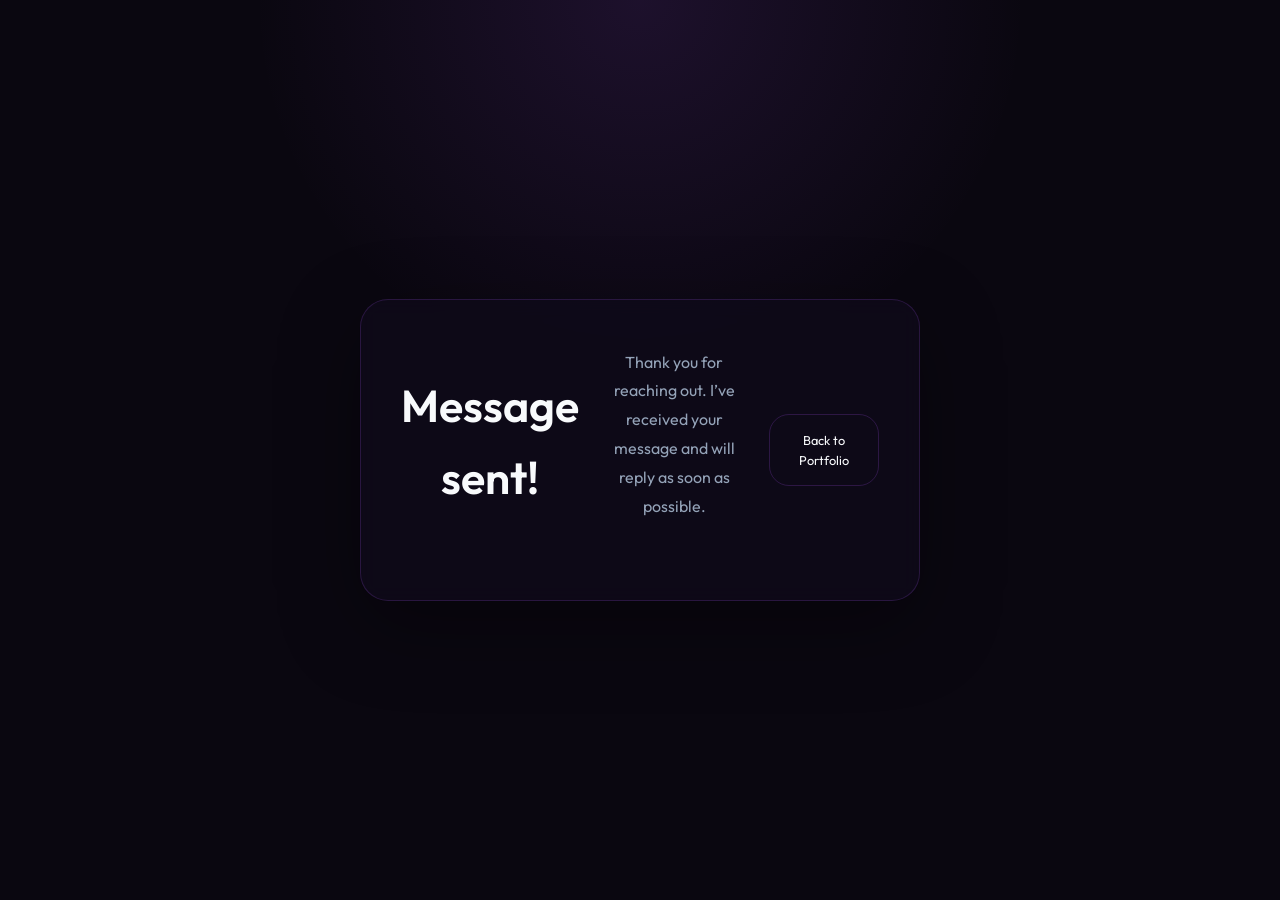
==== thank-you.html @ 830415b7 "Added Functional Contact form." ====
<!DOCTYPE html>
<html lang="en">
<head>
    <meta charset="UTF-8">
    <meta name="viewport" content="width=device-width, initial-scale=1.0">
    <title>Message Sent | Thank You</title>
    <link href="https://fonts.googleapis.com/css2?family=Outfit:wght@300;400;500;600;700&display=swap" rel="stylesheet">
    <link rel="stylesheet" href="style.css">
</head>
<body>
    <main class="thank-you-page">
        <div class="thank-you-card glass-panel">
            <h1>Message sent!</h1>
            <p>Thank you for reaching out. I’ve received your message and will reply as soon as possible.</p>
            <a href="index.html" class="btn-glow">Back to Portfolio</a>
        </div>
    </main>
</body>
</html>
---- style.css ----
/* --- Variables & Deep Neon Purple Theme --- */
:root {
    --bg-main: #0a0710;
    --surface: rgba(25, 15, 35, 0.4); 
    --surface-hover: rgba(40, 20, 60, 0.6);
    --accent-primary: #a855f7; 
    --accent-glow: rgba(168, 85, 247, 0.5);
    --accent-light: #d8b4fe;
    --text-main: #f8fafc;
    --text-muted: #94a3b8;
    --border-color: rgba(168, 85, 247, 0.2);
}

* { margin: 0; padding: 0; box-sizing: border-box; }
html { scroll-behavior: smooth; }

body {
    font-family: 'Outfit', sans-serif; background-color: var(--bg-main);
    color: var(--text-main); line-height: 1.6; overflow-x: hidden; position: relative;
}

/* Ambient Glow */
.ambient-glow {
    position: fixed; /* Changed from absolute to fixed to prevent extra scrolling */
    width: 600px; height: 600px;
    background: radial-gradient(circle, var(--accent-glow) 0%, transparent 60%);
    filter: blur(120px); z-index: -1; border-radius: 50%; pointer-events: none;
}
.glow-top { top: -100px; left: 50%; transform: translateX(-50%); }
.glow-bottom { bottom: -200px; left: 50%; transform: translateX(-50%); }

h1, h2, h3 { font-weight: 600; }
.highlight-text { color: var(--accent-primary); font-weight: 600; }

.circled {
    position: relative; display: inline-block; padding: 0 10px;
    font-style: italic; color: var(--accent-light);
}
.circled::after {
    content: ''; position: absolute; top: 50%; left: 50%; transform: translate(-50%, -50%);
    width: 100%; height: 120%; border: 2px solid var(--accent-primary);
    border-radius: 50%; box-shadow: 0 0 15px var(--accent-glow);
}

/* --- Navigation --- */
#navbar {
    position: fixed; top: 0; width: 100%; z-index: 1000; padding: 1.5rem 2rem; transition: background 0.3s;
}
#navbar.scrolled {
    background: rgba(10, 7, 16, 0.8); backdrop-filter: blur(10px); border-bottom: 1px solid var(--border-color);
}
.nav-container { max-width: 1000px; margin: 0 auto; display: flex; justify-content: space-between; align-items: center; }
.logo { font-size: 1.8rem; color: var(--text-main); text-decoration: none; text-shadow: 0 0 10px var(--accent-primary); }
.nav-links { list-style: none; display: flex; gap: 2rem; }
.nav-links a { text-decoration: none; color: var(--text-muted); font-size: 0.95rem; transition: color 0.3s; }
.nav-links a:hover { color: var(--text-main); text-shadow: 0 0 8px var(--accent-primary); }
.mobile-menu-toggle { display: none; }

/* --- Hero Section --- */
#hero {
    min-height: 100vh; display: flex; flex-direction: column; justify-content: center; align-items: center;
    text-align: center; padding: 120px 2rem 4rem; max-width: 800px; margin: 0 auto;
}

.greeting { display: flex; align-items: center; gap: 10px; margin-bottom: 1.5rem; font-size: 1.2rem; }
.speech-line { width: 40px; height: 1px; background: var(--text-muted); border-style: dashed; }
.name-large { font-size: 2rem; letter-spacing: 1px; }

.avatar-container { margin-bottom: 2.5rem; }
.avatar-circle {
    width: 180px; height: 180px; 
    background: linear-gradient(135deg, #2a1b40, #130a20);
    border-radius: 50%; display: flex; justify-content: center; align-items: flex-end;
    border: 3px solid var(--border-color); box-shadow: 0 0 40px var(--accent-glow); overflow: hidden;
}
.avatar-circle img { 
    width: 100%; 
    height: 100%; 
    object-fit: cover; 
}
.float-anim { animation: float 4s ease-in-out infinite; }
@keyframes float { 0%, 100% { transform: translateY(0px); } 50% { transform: translateY(-15px); } }

.main-title { font-size: 2.5rem; line-height: 1.3; margin-bottom: 0.5rem; letter-spacing: 0.5px; }
.subtitle { font-size: 0.85rem; color: var(--text-muted); margin-bottom: 3rem; }
.typing-container { font-size: 2rem; font-weight: 500; margin-bottom: 1.5rem; }
.cursor { color: var(--accent-primary); animation: blink 1s step-end infinite; }
@keyframes blink { 50% { opacity: 0; } }
.bio { font-size: 1rem; color: var(--text-muted); max-width: 600px; line-height: 1.8; margin-bottom: 2rem; }

/* Social Links Small */
.social-links { display: flex; justify-content: center; gap: 1.5rem; }
.social-icon {
    width: 45px; height: 45px; display: flex; justify-content: center; align-items: center;
    border-radius: 50%; background: rgba(168, 85, 247, 0.05); border: 1px solid var(--border-color); color: var(--text-muted);
    font-size: 1.2rem; text-decoration: none; transition: all 0.3s ease;
}
.social-icon:hover {
    color: #fff; background: var(--accent-glow); border-color: var(--accent-primary);
    transform: translateY(-5px); box-shadow: 0 10px 25px var(--accent-glow);
}

/* --- Projects Section --- */
#projects { padding: 4rem 2rem; max-width: 1000px; margin: 0 auto; }
.section-title { font-size: 1.8rem; margin-bottom: 3rem; margin-left: 1rem; }
.text-center { text-align: center; margin-left: 0; }
.projects-grid { display: grid; grid-template-columns: repeat(auto-fit, minmax(400px, 1fr)); gap: 1.5rem; }

.glass-panel {
    background: var(--surface); backdrop-filter: blur(10px); border: 1px solid var(--border-color);
    border-radius: 16px; padding: 2rem; display: flex; gap: 1.5rem; align-items: center;
    transition: all 0.4s ease; cursor: pointer;
}
.glass-panel:hover {
    transform: translateY(-5px); background: var(--surface-hover);
    border-color: var(--accent-primary); box-shadow: 0 10px 30px rgba(168, 85, 247, 0.15);
}

.card-icon {
    width: 60px; height: 60px; flex-shrink: 0;
    background: linear-gradient(135deg, rgba(168,85,247,0.2), rgba(0,0,0,0));
    border: 1px solid var(--border-color); border-radius: 12px;
    display: flex; justify-content: center; align-items: center;
    font-size: 1.8rem; color: var(--accent-light); box-shadow: inset 0 0 15px rgba(168,85,247,0.1);
}
.card-info h3 { font-size: 1.2rem; margin-bottom: 0.5rem; }
.card-info p { font-size: 0.85rem; color: var(--text-muted); margin-bottom: 1rem; line-height: 1.5; }

.btn-glow {
    display: inline-block; padding: 0.4rem 1rem; border: 1px solid var(--border-color); border-radius: 20px;
    color: var(--text-main); text-decoration: none; font-size: 0.8rem; transition: all 0.3s;
}
.glass-panel:hover .btn-glow { background: var(--accent-glow); border-color: var(--accent-primary); text-shadow: 0 0 5px #fff; }

/* --- Skills Section --- */
#skills { padding: 5rem 2rem; text-align: center; max-width: 800px; margin: 0 auto; }
.skills-intro { font-size: 1.4rem; font-weight: 400; line-height: 1.5; margin-bottom: 4rem; }
.skills-sub { font-size: 1rem; color: var(--text-muted); }

.skills-network { display: flex; flex-direction: column; align-items: center; position: relative; }
.center-node {
    width: 80px; height: 80px; background: rgba(168, 85, 247, 0.1); border: 2px solid var(--accent-primary);
    border-radius: 50%; display: flex; justify-content: center; align-items: center;
    font-size: 2rem; color: #fff; box-shadow: 0 0 40px var(--accent-glow); margin-bottom: 2rem;
}
.pulse-anim { animation: pulse 3s infinite; }
@keyframes pulse { 0%, 100% { box-shadow: 0 0 0 0 rgba(168, 85, 247, 0); } 70% { box-shadow: 0 0 0 20px rgba(168, 85, 247, 0); } }

.tech-icons {
    display: flex; flex-wrap: wrap; justify-content: center; gap: 1.5rem; padding: 2rem;
    background: var(--surface); border-radius: 30px; border: 1px solid var(--border-color); backdrop-filter: blur(5px);
}
.tech-icons i { font-size: 2rem; filter: drop-shadow(0 0 5px rgba(255,255,255,0.2)); transition: transform 0.3s; cursor: pointer; }
.tech-icons i:hover { transform: scale(1.2); filter: drop-shadow(0 0 10px var(--accent-primary)); }

/* --- NEW: Creative Profiles Section --- */
#profiles { padding: 3rem 2rem 1rem; max-width: 900px; margin: 0 auto; }
.profiles-container { display: grid; grid-template-columns: repeat(auto-fit, minmax(300px, 1fr)); gap: 2rem; margin-top: 2rem; }

.profile-card {
    position: relative; background: var(--surface); border: 1px solid var(--border-color); border-radius: 20px;
    padding: 3rem 2rem; text-align: center; text-decoration: none; color: var(--text-main);
    overflow: hidden; transition: transform 0.4s ease, box-shadow 0.4s ease;
    display: flex; flex-direction: column; align-items: center; gap: 1rem; z-index: 1;
}

/* Hover Glowing Aura Effect */
.card-glow {
    position: absolute; top: 50%; left: 50%; transform: translate(-50%, -50%);
    width: 0; height: 0; transition: width 0.5s ease, height 0.5s ease;
    z-index: -1; border-radius: 50%;
}
.github-card .card-glow { background: radial-gradient(circle, var(--accent-glow) 0%, transparent 70%); }
.linkedin-card .card-glow { background: radial-gradient(circle, rgba(10, 102, 194, 0.4) 0%, transparent 70%); }

.profile-card:hover { transform: translateY(-10px); box-shadow: 0 15px 35px rgba(0,0,0,0.4); border-color: var(--accent-primary); }
.linkedin-card:hover { border-color: #0a66c2; }
.profile-card:hover .card-glow { width: 350px; height: 350px; }

.profile-icon { font-size: 4rem; transition: transform 0.3s, color 0.3s; }
.github-card:hover .profile-icon { color: #fff; transform: scale(1.1); }
.linkedin-card:hover .profile-icon { color: #0a66c2; transform: scale(1.1); }

.profile-card h3 { font-size: 1.5rem; letter-spacing: 1px; }
.profile-card p { font-size: 0.9rem; color: var(--text-muted); line-height: 1.6; }

/* Animated Arrow on Link Text */
.profile-link-text {
    margin-top: auto; font-size: 0.95rem; font-weight: 600; color: var(--accent-primary);
    display: flex; align-items: center; gap: 8px; transition: gap 0.3s ease;
}
.profile-card:hover .profile-link-text { gap: 15px; }
.linkedin-card .profile-link-text { color: #0a66c2; }

/* --- Contact Section --- */
/* Reduced bottom padding to fix the extra space issue */
#contact { padding: 3rem 2rem 2rem; max-width: 600px; margin: 0 auto; }
.contact-form { flex-direction: column; align-items: stretch; gap: 1.5rem; padding: 2.5rem; }
.input-group input, .input-group textarea {
    width: 100%; padding: 1rem; background: rgba(0, 0, 0, 0.3); border: 1px solid var(--border-color);
    border-radius: 8px; color: var(--text-main); font-family: inherit; font-size: 1rem;
    transition: all 0.3s ease;
}
..input-group input:focus, .input-group textarea:focus {
    outline: none; border-color: var(--accent-primary); box-shadow: 0 0 15px var(--accent-glow);
    background: rgba(0, 0, 0, 0.5);
}

.form-message {
    min-height: 1.5rem;
    color: var(--text-main);
    font-size: 0.95rem;
    margin-bottom: 1rem;
}

.form-message.success { color: #a8ff90; }
.form-message.error { color: #f97316; }

.submit-btn { background: transparent; cursor: pointer; font-size: 1rem; padding: 0.8rem 2rem; width: 100%; border-radius: 8px; }

.submit-btn[disabled] {
    opacity: 0.7;
    cursor: not-allowed;
}

.hero-buttons {
    display: flex;
    justify-content: center;
    gap: 1rem;
    flex-wrap: wrap;
    margin-bottom: 2rem;
}

.hero-buttons .btn-glow {
    min-width: 160px;
    padding: 0.9rem 1.4rem;
}

.btn-primary {
    background: var(--accent-primary);
    color: #fff;
    border-color: transparent;
}

.btn-primary:hover {
    background: #c084fc;
}

#back-to-top {
    position: fixed;
    bottom: 30px;
    right: 30px;
    width: 45px;
    height: 45px;
    background: rgba(168, 85, 247, 0.9);
    color: #fff;
    border: none;
    border-radius: 50%;
    display: grid;
    place-items: center;
    cursor: pointer;
    box-shadow: 0 12px 30px rgba(168, 85, 247, 0.25);
    opacity: 0;
    visibility: hidden;
    transition: opacity 0.3s ease, visibility 0.3s ease;
    z-index: 1100;
}

#back-to-top.show {
    opacity: 1;
    visibility: visible;
}

.thank-you-page {
    min-height: 100vh;
    display: flex;
    align-items: center;
    justify-content: center;
    padding: 4rem 2rem;
    background: radial-gradient(circle at top, rgba(168, 85, 247, 0.12), transparent 35%), var(--bg-main);
}

.thank-you-card {
    max-width: 560px;
    text-align: center;
    padding: 3rem 2.5rem;
    border-radius: 28px;
    background: rgba(15, 10, 25, 0.85);
    border: 1px solid rgba(168, 85, 247, 0.18);
    box-shadow: 0 25px 80px rgba(0, 0, 0, 0.35);
}

.thank-you-card h1 {
    font-size: 2.8rem;
    margin-bottom: 1rem;
}

.thank-you-card p {
    color: var(--text-muted);
    line-height: 1.8;
    margin-bottom: 2rem;
}

.thank-you-card .btn-glow {
    padding: 0.9rem 1.8rem;
}

/* --- Footer --- */
/* Adjusted padding to remove the extra space at the very bottom */
footer { text-align: center; padding: 1.5rem 2rem; border-top: 1px solid rgba(255,255,255,0.05); }
.footer-content { display: flex; flex-direction: column; align-items: center; gap: 1rem; }
.footer-content p { color: var(--text-muted); font-size: 0.9rem; }
.footer-socials { display: flex; gap: 1.5rem; }
.footer-socials a { color: var(--text-muted); font-size: 1.2rem; transition: color 0.3s, transform 0.3s; }
.footer-socials a:hover { color: var(--accent-primary); transform: translateY(-3px); }

/* --- Reveal Animation --- */
.reveal { opacity: 0; transform: translateY(40px); transition: 1s ease-out; }
.reveal.active { opacity: 1; transform: translateY(0); }

/* --- Responsive --- */
@media (max-width: 768px) {
    .nav-container { gap: 1rem; }
    .mobile-menu-toggle {
        display: flex;
        align-items: center;
        justify-content: center;
        width: 44px;
        height: 44px;
        color: var(--text-main);
        background: rgba(255, 255, 255, 0.06);
        border: 1px solid var(--border-color);
        border-radius: 12px;
        cursor: pointer;
        z-index: 1100;
    }
    .mobile-menu-toggle i { font-size: 1.2rem; }
    .nav-links {
        position: absolute;
        top: 100%;
        left: 0;
        right: 0;
        background: rgba(10, 7, 16, 0.96);
        backdrop-filter: blur(12px);
        flex-direction: column;
        align-items: center;
        padding: 0;
        gap: 0.5rem;
        max-height: 0;
        overflow: hidden;
        transition: max-height 0.35s ease, padding 0.35s ease;
        border-bottom: none;
    }
    #navbar.nav-open .nav-links {
        max-height: 260px;
        padding: 1rem 0;
        border-bottom: 1px solid rgba(255, 255, 255, 0.05);
    }
    .nav-links li { width: 100%; }
    .nav-links a {
        display: block;
        width: 100%;
        padding: 0.85rem 1.5rem;
        text-align: center;
    }
    .projects-grid { grid-template-columns: 1fr; }
    .glass-panel { flex-direction: column; text-align: center; }
    .main-title { font-size: 2rem; }
    #hero { padding: 120px 1.5rem 4rem; }
    .avatar-circle { width: 150px; height: 150px; margin: 0 auto; }
    .skills-network { padding: 0 1rem; }
    .profiles-container { grid-template-columns: 1fr; }
    #contact { padding: 2.5rem 1.5rem 2rem; }
    .section-title { margin-left: 0; }
}
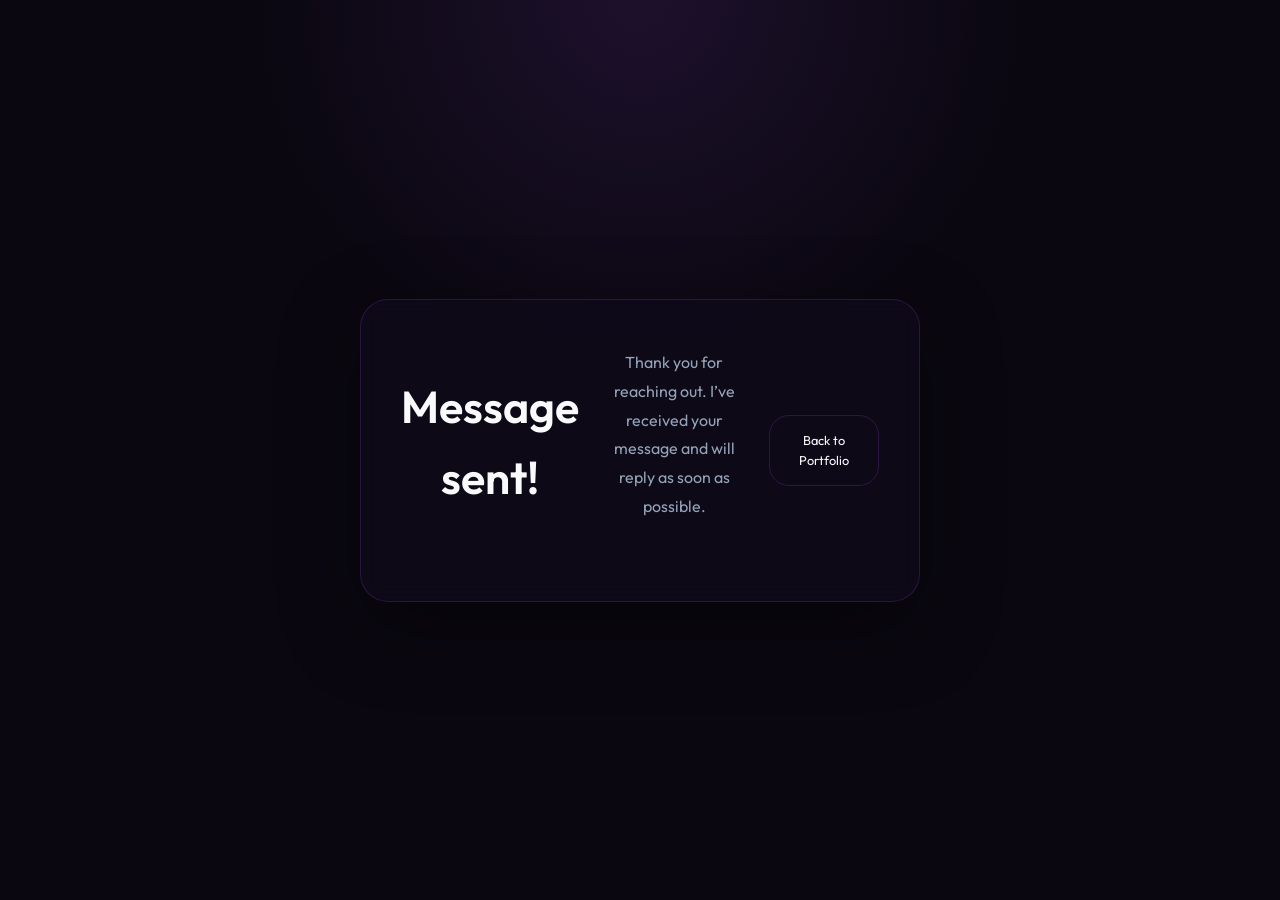
==== commit 29a46a19: "Adjusted the mobile layout" ====
--- a/thank-you.html
+++ b/thank-you.html
@@ -2,7 +2,7 @@
 <html lang="en">
 <head>
     <meta charset="UTF-8">
-    <meta name="viewport" content="width=device-width, initial-scale=1.0">
+    <meta name="viewport" content="width=device-width, initial-scale=1.0, viewport-fit=cover">
     <title>Message Sent | Thank You</title>
     <link href="https://fonts.googleapis.com/css2?family=Outfit:wght@300;400;500;600;700&display=swap" rel="stylesheet">
     <link rel="stylesheet" href="style.css">
--- a/style.css
+++ b/style.css
@@ -1,9 +1,14 @@
-/* --- Variables & Deep Neon Purple Theme --- */
+/* --- Variables & Premium Gradient Theme --- */
 :root {
     --bg-main: #0a0710;
-    --surface: rgba(25, 15, 35, 0.4); 
+    --surface: rgba(25, 15, 35, 0.4);
     --surface-hover: rgba(40, 20, 60, 0.6);
-    --accent-primary: #a855f7; 
+    --accent-primary: #a855f7;
+    --accent-secondary: #ec4899;
+    /* Pink accent */
+    --accent-tertiary: #3b82f6;
+    /* Blue accent */
+    --gradient-primary: linear-gradient(135deg, var(--accent-primary), var(--accent-secondary));
     --accent-glow: rgba(168, 85, 247, 0.5);
     --accent-light: #d8b4fe;
     --text-main: #f8fafc;
@@ -11,198 +16,1112 @@
     --border-color: rgba(168, 85, 247, 0.2);
 }
 
-* { margin: 0; padding: 0; box-sizing: border-box; }
-html { scroll-behavior: smooth; }
-
+* {
+    margin: 0;
+    padding: 0;
+    box-sizing: border-box;
+}
+
+html {
+    scroll-behavior: smooth;
+}
+
+/* --- Custom Scrollbar --- */
+::-webkit-scrollbar {
+    width: 12px;
+}
+
+::-webkit-scrollbar-track {
+    background: var(--bg-main);
+    border-left: 1px solid rgba(255, 255, 255, 0.05);
+}
+
+::-webkit-scrollbar-thumb {
+    background: rgba(168, 85, 247, 0.3);
+    border-radius: 10px;
+    border: 3px solid var(--bg-main);
+    transition: background 0.3s ease;
+}
+
+::-webkit-scrollbar-thumb:hover {
+    background: var(--accent-primary);
+}
+
+html,
 body {
-    font-family: 'Outfit', sans-serif; background-color: var(--bg-main);
-    color: var(--text-main); line-height: 1.6; overflow-x: hidden; position: relative;
+    font-family: 'Outfit', sans-serif;
+    background-color: var(--bg-main);
+    background-image: 
+        radial-gradient(ellipse 85% 55% at 50% -15%, rgba(168, 85, 247, 0.22), transparent 70%),
+        radial-gradient(ellipse 70% 45% at 50% 115%, rgba(236, 72, 153, 0.18), transparent 70%);
+    color: var(--text-main);
+    line-height: 1.6;
+    overflow-x: hidden;
+    width: 100%;
+    position: relative;
 }
 
 /* Ambient Glow */
 .ambient-glow {
-    position: fixed; /* Changed from absolute to fixed to prevent extra scrolling */
-    width: 600px; height: 600px;
-    background: radial-gradient(circle, var(--accent-glow) 0%, transparent 60%);
-    filter: blur(120px); z-index: -1; border-radius: 50%; pointer-events: none;
-}
-.glow-top { top: -100px; left: 50%; transform: translateX(-50%); }
-.glow-bottom { bottom: -200px; left: 50%; transform: translateX(-50%); }
-
-h1, h2, h3 { font-weight: 600; }
-.highlight-text { color: var(--accent-primary); font-weight: 600; }
+    position: fixed;
+    /* Changed from absolute to fixed to prevent extra scrolling */
+    width: 650px;
+    height: 650px;
+    background: radial-gradient(circle, var(--accent-glow) 0%, rgba(168, 85, 247, 0.25) 40%, transparent 70%);
+    filter: blur(90px);
+    z-index: -1;
+    border-radius: 50%;
+    pointer-events: none;
+    transform: translateZ(0);
+    will-change: transform;
+}
+
+.glow-top {
+    top: -80px;
+    left: 50%;
+    transform: translateX(-50%);
+}
+
+.glow-bottom {
+    bottom: -160px;
+    left: 50%;
+    transform: translateX(-50%);
+    background: radial-gradient(circle, rgba(236, 72, 153, 0.45) 0%, rgba(168, 85, 247, 0.25) 40%, transparent 70%);
+}
+
+h1,
+h2,
+h3 {
+    font-weight: 600;
+}
+
+.highlight-text {
+    background: var(--gradient-primary);
+    -webkit-background-clip: text;
+    -webkit-text-fill-color: transparent;
+    background-clip: text;
+    color: transparent;
+    font-weight: 600;
+}
 
 .circled {
-    position: relative; display: inline-block; padding: 0 10px;
-    font-style: italic; color: var(--accent-light);
-}
+    position: relative;
+    display: inline-block;
+    padding: 0 10px;
+    font-style: italic;
+    color: var(--accent-light);
+}
+
 .circled::after {
-    content: ''; position: absolute; top: 50%; left: 50%; transform: translate(-50%, -50%);
-    width: 100%; height: 120%; border: 2px solid var(--accent-primary);
-    border-radius: 50%; box-shadow: 0 0 15px var(--accent-glow);
+    content: '';
+    position: absolute;
+    top: 50%;
+    left: 50%;
+    transform: translate(-50%, -50%);
+    width: 100%;
+    height: 120%;
+    border: 2px solid var(--accent-primary);
+    border-radius: 50%;
+    box-shadow: 0 0 15px var(--accent-glow);
 }
 
 /* --- Navigation --- */
 #navbar {
-    position: fixed; top: 0; width: 100%; z-index: 1000; padding: 1.5rem 2rem; transition: background 0.3s;
-}
+    position: fixed;
+    top: 20px;
+    left: 50%;
+    transform: translateX(-50%);
+    width: 90%;
+    max-width: 900px;
+    z-index: 1000;
+    padding: 0.8rem 2rem;
+    border-radius: 50px;
+    background: rgba(15, 10, 25, 0.4);
+    backdrop-filter: blur(12px);
+    border: 1px solid rgba(168, 85, 247, 0.15);
+    transition: all 0.4s cubic-bezier(0.4, 0, 0.2, 1);
+}
+
 #navbar.scrolled {
-    background: rgba(10, 7, 16, 0.8); backdrop-filter: blur(10px); border-bottom: 1px solid var(--border-color);
-}
-.nav-container { max-width: 1000px; margin: 0 auto; display: flex; justify-content: space-between; align-items: center; }
-.logo { font-size: 1.8rem; color: var(--text-main); text-decoration: none; text-shadow: 0 0 10px var(--accent-primary); }
-.nav-links { list-style: none; display: flex; gap: 2rem; }
-.nav-links a { text-decoration: none; color: var(--text-muted); font-size: 0.95rem; transition: color 0.3s; }
-.nav-links a:hover { color: var(--text-main); text-shadow: 0 0 8px var(--accent-primary); }
-.mobile-menu-toggle { display: none; }
+    background: rgba(10, 7, 16, 0.85);
+    border-color: rgba(168, 85, 247, 0.4);
+    box-shadow: 0 10px 30px rgba(168, 85, 247, 0.15);
+    top: 10px;
+    padding: 0.6rem 2rem;
+}
+
+.nav-container {
+    display: flex;
+    justify-content: space-between;
+    align-items: center;
+}
+
+.logo {
+    display: flex;
+    align-items: center;
+    text-decoration: none;
+}
+
+.nav-logo {
+    height: 38px;
+    width: auto;
+    border-radius: 50%;
+    transition: transform 0.3s ease, box-shadow 0.3s ease;
+}
+
+.logo:hover .nav-logo {
+    transform: scale(1.1) rotate(5deg);
+    box-shadow: 0 0 20px var(--accent-glow);
+}
+
+.nav-links {
+    list-style: none;
+    display: flex;
+    gap: 2.5rem;
+    align-items: center;
+}
+
+.nav-links a {
+    text-decoration: none;
+    color: var(--text-muted);
+    font-size: 0.95rem;
+    font-weight: 500;
+    position: relative;
+    padding: 0.5rem 0;
+    transition: color 0.3s;
+}
+
+/* Creative Animated Underline */
+.nav-links a::after {
+    content: '';
+    position: absolute;
+    bottom: 0;
+    left: 50%;
+    transform: translateX(-50%);
+    width: 0;
+    height: 2px;
+    background: var(--accent-primary);
+    border-radius: 2px;
+    box-shadow: 0 0 10px var(--accent-glow);
+    transition: width 0.3s ease;
+}
+
+.nav-links a:hover {
+    color: var(--text-main);
+}
+
+.nav-links a:hover::after {
+    width: 100%;
+}
+
+.nav-links a.active {
+    background: var(--gradient-primary);
+    -webkit-background-clip: text;
+    -webkit-text-fill-color: transparent;
+    background-clip: text;
+    color: transparent;
+}
+
+.nav-links a.active::after {
+    width: 100%;
+}
+
+.mobile-menu-toggle {
+    display: none;
+}
 
 /* --- Hero Section --- */
 #hero {
-    min-height: 100vh; display: flex; flex-direction: column; justify-content: center; align-items: center;
-    text-align: center; padding: 120px 2rem 4rem; max-width: 800px; margin: 0 auto;
-}
-
-.greeting { display: flex; align-items: center; gap: 10px; margin-bottom: 1.5rem; font-size: 1.2rem; }
-.speech-line { width: 40px; height: 1px; background: var(--text-muted); border-style: dashed; }
-.name-large { font-size: 2rem; letter-spacing: 1px; }
-
-.avatar-container { margin-bottom: 2.5rem; }
+    min-height: 100vh;
+    display: flex;
+    flex-direction: column;
+    justify-content: center;
+    align-items: center;
+    text-align: center;
+    padding: 120px 2rem 4rem;
+    max-width: 800px;
+    margin: 0 auto;
+}
+
+.hero-content {
+    width: 100%;
+    display: flex;
+    flex-direction: column;
+    align-items: center;
+    text-align: center;
+}
+
+.greeting {
+    display: flex;
+    align-items: center;
+    justify-content: center;
+    text-align: center;
+    flex-wrap: wrap;
+    gap: 8px;
+    margin-bottom: 1.5rem;
+    font-size: 1.2rem;
+    width: 100%;
+}
+
+.greeting p {
+    display: inline-flex;
+    align-items: center;
+    justify-content: center;
+    flex-wrap: wrap;
+    gap: 8px;
+    text-align: center;
+    margin: 0;
+}
+
+.speech-line {
+    width: 40px;
+    height: 1px;
+    background: var(--text-muted);
+    border-style: dashed;
+}
+
+.name-large {
+    font-size: 2rem;
+    letter-spacing: 1px;
+}
+
+.avatar-container {
+    margin-bottom: 2.5rem;
+}
+
 .avatar-circle {
-    width: 180px; height: 180px; 
+    width: 180px;
+    height: 180px;
     background: linear-gradient(135deg, #2a1b40, #130a20);
-    border-radius: 50%; display: flex; justify-content: center; align-items: flex-end;
-    border: 3px solid var(--border-color); box-shadow: 0 0 40px var(--accent-glow); overflow: hidden;
-}
-.avatar-circle img { 
-    width: 100%; 
-    height: 100%; 
-    object-fit: cover; 
-}
-.float-anim { animation: float 4s ease-in-out infinite; }
-@keyframes float { 0%, 100% { transform: translateY(0px); } 50% { transform: translateY(-15px); } }
-
-.main-title { font-size: 2.5rem; line-height: 1.3; margin-bottom: 0.5rem; letter-spacing: 0.5px; }
-.subtitle { font-size: 0.85rem; color: var(--text-muted); margin-bottom: 3rem; }
-.typing-container { font-size: 2rem; font-weight: 500; margin-bottom: 1.5rem; }
-.cursor { color: var(--accent-primary); animation: blink 1s step-end infinite; }
-@keyframes blink { 50% { opacity: 0; } }
-.bio { font-size: 1rem; color: var(--text-muted); max-width: 600px; line-height: 1.8; margin-bottom: 2rem; }
+    border-radius: 50%;
+    display: flex;
+    justify-content: center;
+    align-items: flex-end;
+    border: 3px solid var(--border-color);
+    box-shadow: 0 0 40px var(--accent-glow);
+    overflow: hidden;
+    transition: transform 0.2s cubic-bezier(0.175, 0.885, 0.32, 1.275), box-shadow 0.4s ease, border-color 0.4s ease;
+}
+
+.avatar-container:hover .avatar-circle {
+    transform: scale(1.05);
+    box-shadow: 0 0 60px var(--accent-primary), inset 0 0 20px var(--accent-primary);
+    border-color: var(--accent-light);
+}
+
+.avatar-circle img {
+    width: 100%;
+    height: 100%;
+    object-fit: cover;
+}
+
+.float-anim {
+    animation: float 4s ease-in-out infinite;
+}
+
+@keyframes float {
+
+    0%,
+    100% {
+        transform: translateY(0px);
+    }
+
+    50% {
+        transform: translateY(-15px);
+    }
+}
+
+.main-title {
+    font-size: 2.5rem;
+    line-height: 1.3;
+    margin-bottom: 0.5rem;
+    letter-spacing: 0.5px;
+}
+
+.subtitle {
+    font-size: 0.85rem;
+    color: var(--text-muted);
+    margin-bottom: 3rem;
+}
+
+.typing-container {
+    font-size: 2rem;
+    font-weight: 500;
+    margin-bottom: 1.5rem;
+}
+
+.cursor {
+    color: var(--accent-secondary);
+    animation: blink 1s step-end infinite;
+}
+
+@keyframes blink {
+    50% {
+        opacity: 0;
+    }
+}
+
+.bio {
+    font-size: 1rem;
+    color: var(--text-muted);
+    max-width: 600px;
+    line-height: 1.8;
+    margin-bottom: 2rem;
+}
 
 /* Social Links Small */
-.social-links { display: flex; justify-content: center; gap: 1.5rem; }
+.social-links {
+    display: flex;
+    justify-content: center;
+    gap: 1.5rem;
+}
+
 .social-icon {
-    width: 45px; height: 45px; display: flex; justify-content: center; align-items: center;
-    border-radius: 50%; background: rgba(168, 85, 247, 0.05); border: 1px solid var(--border-color); color: var(--text-muted);
-    font-size: 1.2rem; text-decoration: none; transition: all 0.3s ease;
-}
+    width: 45px;
+    height: 45px;
+    display: flex;
+    justify-content: center;
+    align-items: center;
+    border-radius: 50%;
+    background: rgba(168, 85, 247, 0.05);
+    border: 1px solid var(--border-color);
+    color: var(--text-muted);
+    font-size: 1.2rem;
+    text-decoration: none;
+    transition: all 0.3s ease;
+    will-change: transform, box-shadow, color;
+}
+
 .social-icon:hover {
-    color: #fff; background: var(--accent-glow); border-color: var(--accent-primary);
-    transform: translateY(-5px); box-shadow: 0 10px 25px var(--accent-glow);
+    color: #fff;
+    background: var(--accent-glow);
+    border-color: var(--accent-primary);
+    transform: translateY(-5px);
+    box-shadow: 0 10px 25px var(--accent-glow);
 }
 
 /* --- Projects Section --- */
-#projects { padding: 4rem 2rem; max-width: 1000px; margin: 0 auto; }
-.section-title { font-size: 1.8rem; margin-bottom: 3rem; margin-left: 1rem; }
-.text-center { text-align: center; margin-left: 0; }
-.projects-grid { display: grid; grid-template-columns: repeat(auto-fit, minmax(400px, 1fr)); gap: 1.5rem; }
+#projects {
+    padding: 4rem 2rem;
+    max-width: 1000px;
+    margin: 0 auto;
+}
+
+.section-title {
+    font-size: 1.8rem;
+    margin-bottom: 3rem;
+    margin-left: 1rem;
+}
+
+.text-center {
+    text-align: center;
+    margin-left: 0;
+}
+
+.projects-grid {
+    display: grid;
+    grid-template-columns: repeat(auto-fit, minmax(320px, 1fr));
+    gap: 1.5rem;
+}
 
 .glass-panel {
-    background: var(--surface); backdrop-filter: blur(10px); border: 1px solid var(--border-color);
-    border-radius: 16px; padding: 2rem; display: flex; gap: 1.5rem; align-items: center;
-    transition: all 0.4s ease; cursor: pointer;
-}
+    background: var(--surface);
+    backdrop-filter: blur(10px);
+    border: 1px solid var(--border-color);
+    border-radius: 16px;
+    padding: 2rem;
+    display: flex;
+    gap: 1.5rem;
+    align-items: center;
+    transition: all 0.4s ease;
+    cursor: pointer;
+    will-change: transform, box-shadow, border-color;
+    transform: translateZ(0);
+    backface-visibility: hidden;
+}
+
 .glass-panel:hover {
-    transform: translateY(-5px); background: var(--surface-hover);
-    border-color: var(--accent-primary); box-shadow: 0 10px 30px rgba(168, 85, 247, 0.15);
+    transform: translateY(-5px);
+    background: var(--surface-hover);
+    border-color: var(--accent-primary);
+    box-shadow: 0 10px 30px rgba(168, 85, 247, 0.15);
 }
 
 .card-icon {
-    width: 60px; height: 60px; flex-shrink: 0;
-    background: linear-gradient(135deg, rgba(168,85,247,0.2), rgba(0,0,0,0));
-    border: 1px solid var(--border-color); border-radius: 12px;
-    display: flex; justify-content: center; align-items: center;
-    font-size: 1.8rem; color: var(--accent-light); box-shadow: inset 0 0 15px rgba(168,85,247,0.1);
-}
-.card-info h3 { font-size: 1.2rem; margin-bottom: 0.5rem; }
-.card-info p { font-size: 0.85rem; color: var(--text-muted); margin-bottom: 1rem; line-height: 1.5; }
+    width: 60px;
+    height: 60px;
+    flex-shrink: 0;
+    background: linear-gradient(135deg, rgba(168, 85, 247, 0.2), rgba(0, 0, 0, 0));
+    border: 1px solid var(--border-color);
+    border-radius: 12px;
+    display: flex;
+    justify-content: center;
+    align-items: center;
+    font-size: 1.8rem;
+    color: var(--accent-light);
+    box-shadow: inset 0 0 15px rgba(168, 85, 247, 0.1);
+}
+
+/* New Project Card Layout */
+.project-card {
+    flex-direction: column;
+    padding: 0;
+    align-items: stretch;
+    overflow: hidden;
+}
+
+.project-image-wrapper {
+    position: relative;
+    width: 100%;
+    height: 240px;
+    overflow: hidden;
+    border-bottom: 1px solid var(--border-color);
+}
+
+.project-image,
+.project-image-placeholder {
+    width: 100%;
+    height: 100%;
+    object-fit: cover;
+    transition: transform 0.5s ease;
+}
+
+.project-image-placeholder {
+    background: linear-gradient(135deg, rgba(168, 85, 247, 0.2), rgba(10, 7, 16, 0.8));
+    display: flex;
+    justify-content: center;
+    align-items: center;
+    font-size: 4rem;
+    color: var(--accent-light);
+}
+
+.project-overlay {
+    position: absolute;
+    top: 0;
+    left: 0;
+    width: 100%;
+    height: 100%;
+    background: rgba(10, 7, 16, 0.5);
+    display: flex;
+    justify-content: center;
+    align-items: center;
+    opacity: 0;
+    transition: opacity 0.4s ease;
+}
+
+.view-live-btn {
+    background: #fff;
+    color: #000;
+    padding: 0.6rem 1.5rem;
+    border-radius: 30px;
+    font-weight: 600;
+    font-size: 0.9rem;
+    text-decoration: none;
+    display: flex;
+    align-items: center;
+    gap: 8px;
+    transform: translateY(20px);
+    transition: transform 0.4s ease, box-shadow 0.3s ease, background 0.3s ease;
+    box-shadow: 0 4px 15px rgba(0, 0, 0, 0.3);
+}
+
+.view-live-btn:hover {
+    background: #f0f0f0;
+    box-shadow: 0 6px 20px rgba(255, 255, 255, 0.4);
+}
+
+.project-card:hover .project-overlay {
+    opacity: 1;
+}
+
+.project-card:hover .view-live-btn {
+    transform: translateY(0);
+}
+
+.project-card:hover .project-image,
+.project-card:hover .project-image-placeholder {
+    transform: scale(1.05);
+}
+
+.project-card .card-info {
+    padding: 1.2rem 1.5rem 1.5rem;
+    display: flex;
+    flex-direction: column;
+    align-items: flex-start;
+}
+
+.card-info h3 {
+    font-size: 1.2rem;
+    margin-bottom: 0.3rem;
+}
+
+.card-info p {
+    font-size: 0.85rem;
+    color: var(--text-muted);
+    margin-bottom: 0.6rem;
+    line-height: 1.5;
+}
+
+/* Tech Stack Pills */
+.tech-stack {
+    display: flex;
+    flex-wrap: wrap;
+    gap: 0.5rem;
+    margin: 1rem 0 1.5rem;
+    width: 100%;
+}
+
+.tech-pill {
+    padding: 0.35rem 0.8rem;
+    border-radius: 20px;
+    font-size: 0.75rem;
+    font-weight: 600;
+    color: var(--badge-color, var(--accent-light));
+    background: color-mix(in srgb, var(--badge-color, var(--accent-primary)) 15%, transparent);
+    border: 1px solid color-mix(in srgb, var(--badge-color, var(--accent-primary)) 30%, transparent);
+    transition: all 0.3s ease;
+}
+
+.tech-pill:hover {
+    background: color-mix(in srgb, var(--badge-color, var(--accent-primary)) 30%, transparent);
+    transform: translateY(-2px);
+}
 
 .btn-glow {
-    display: inline-block; padding: 0.4rem 1rem; border: 1px solid var(--border-color); border-radius: 20px;
-    color: var(--text-main); text-decoration: none; font-size: 0.8rem; transition: all 0.3s;
-}
-.glass-panel:hover .btn-glow { background: var(--accent-glow); border-color: var(--accent-primary); text-shadow: 0 0 5px #fff; }
+    display: inline-block;
+    padding: 0.4rem 1rem;
+    border: 1px solid var(--border-color);
+    border-radius: 20px;
+    color: var(--text-main);
+    text-decoration: none;
+    font-size: 0.8rem;
+    transition: all 0.3s;
+}
+
+.btn-primary {
+    background: var(--gradient-primary);
+    color: #fff !important;
+    border: none;
+    position: relative;
+    overflow: hidden;
+    z-index: 1;
+}
+
+.btn-primary::before {
+    content: '';
+    position: absolute;
+    top: 0;
+    left: -100%;
+    width: 50%;
+    height: 100%;
+    background: linear-gradient(to right, rgba(255, 255, 255, 0) 0%, rgba(255, 255, 255, 0.4) 50%, rgba(255, 255, 255, 0) 100%);
+    transform: skewX(-25deg);
+    transition: all 0.7s ease;
+    z-index: -1;
+}
+
+.btn-primary:hover::before {
+    left: 200%;
+}
+
+.btn-primary:hover {
+    box-shadow: 0 0 20px var(--accent-glow);
+    transform: translateY(-3px);
+}
+
+.glass-panel:hover .btn-glow:not(.btn-primary) {
+    background: var(--accent-glow);
+    border-color: var(--accent-primary);
+    text-shadow: 0 0 5px #fff;
+}
+
+/* --- Timeline Section --- */
+#experience {
+    padding: 6rem 2rem;
+    max-width: 1000px;
+    margin: 0 auto;
+    position: relative;
+}
+
+.timeline-container {
+    position: relative;
+    max-width: 800px;
+    margin: 0 auto;
+    padding: 2rem 0;
+}
+
+/* The vertical line */
+.timeline-container::before {
+    content: '';
+    position: absolute;
+    top: 0;
+    bottom: 0;
+    left: 50%;
+    width: 2px;
+    background: linear-gradient(to bottom, transparent, var(--accent-primary), transparent);
+    transform: translateX(-50%);
+    box-shadow: 0 0 15px var(--accent-glow);
+}
+
+.timeline-item {
+    position: relative;
+    margin-bottom: 3rem;
+    width: 100%;
+    display: flex;
+    justify-content: space-between;
+    align-items: center;
+}
+
+.timeline-item:nth-child(odd) {
+    flex-direction: row-reverse;
+}
+
+.timeline-dot {
+    position: absolute;
+    left: 50%;
+    transform: translate(-50%, -50%);
+    top: 50%;
+    width: 20px;
+    height: 20px;
+    background: var(--bg-main);
+    border: 3px solid var(--accent-primary);
+    border-radius: 50%;
+    box-shadow: 0 0 15px var(--accent-glow);
+    z-index: 2;
+    transition: all 0.3s ease;
+    will-change: transform, background-color;
+}
+
+.timeline-item:hover .timeline-dot {
+    background: var(--accent-primary);
+    transform: translate(-50%, -50%) scale(1.3);
+}
+
+.timeline-content {
+    width: 45%;
+    padding: 1.5rem 2rem;
+    position: relative;
+    flex-direction: column;
+    align-items: flex-start;
+    text-align: left;
+}
+
+/* Override glass-panel row direction specifically for timeline */
+.timeline-item:nth-child(odd) .timeline-content {
+    text-align: right;
+    align-items: flex-end;
+}
+
+.timeline-date {
+    display: inline-block;
+    color: var(--accent-light);
+    font-size: 0.85rem;
+    font-weight: 600;
+    margin-bottom: 0.5rem;
+    letter-spacing: 1px;
+}
+
+.timeline-content h3 {
+    font-size: 1.3rem;
+    margin-bottom: 0.3rem;
+    color: var(--text-main);
+}
+
+.timeline-institution {
+    font-size: 0.9rem;
+    color: var(--text-muted);
+    margin-bottom: 1rem;
+    display: flex;
+    align-items: center;
+    gap: 0.5rem;
+}
+
+.timeline-item:nth-child(odd) .timeline-institution {
+    flex-direction: row-reverse;
+}
+
+.timeline-description {
+    font-size: 0.9rem;
+    line-height: 1.6;
+    color: var(--text-muted);
+}
 
 /* --- Skills Section --- */
-#skills { padding: 5rem 2rem; text-align: center; max-width: 800px; margin: 0 auto; }
-.skills-intro { font-size: 1.4rem; font-weight: 400; line-height: 1.5; margin-bottom: 4rem; }
-.skills-sub { font-size: 1rem; color: var(--text-muted); }
-
-.skills-network { display: flex; flex-direction: column; align-items: center; position: relative; }
+#skills {
+    padding: 5rem 2rem;
+    text-align: center;
+    max-width: 800px;
+    margin: 0 auto;
+}
+
+.skills-intro {
+    font-size: 1.4rem;
+    font-weight: 400;
+    line-height: 1.5;
+    margin-bottom: 4rem;
+}
+
+.skills-sub {
+    font-size: 1rem;
+    color: var(--text-muted);
+}
+
+.skills-network {
+    display: flex;
+    flex-direction: column;
+    align-items: center;
+    position: relative;
+}
+
 .center-node {
-    width: 80px; height: 80px; background: rgba(168, 85, 247, 0.1); border: 2px solid var(--accent-primary);
-    border-radius: 50%; display: flex; justify-content: center; align-items: center;
-    font-size: 2rem; color: #fff; box-shadow: 0 0 40px var(--accent-glow); margin-bottom: 2rem;
-}
-.pulse-anim { animation: pulse 3s infinite; }
-@keyframes pulse { 0%, 100% { box-shadow: 0 0 0 0 rgba(168, 85, 247, 0); } 70% { box-shadow: 0 0 0 20px rgba(168, 85, 247, 0); } }
-
-.tech-icons {
-    display: flex; flex-wrap: wrap; justify-content: center; gap: 1.5rem; padding: 2rem;
-    background: var(--surface); border-radius: 30px; border: 1px solid var(--border-color); backdrop-filter: blur(5px);
-}
-.tech-icons i { font-size: 2rem; filter: drop-shadow(0 0 5px rgba(255,255,255,0.2)); transition: transform 0.3s; cursor: pointer; }
-.tech-icons i:hover { transform: scale(1.2); filter: drop-shadow(0 0 10px var(--accent-primary)); }
+    width: 80px;
+    height: 80px;
+    background: rgba(168, 85, 247, 0.1);
+    border: 2px solid var(--accent-primary);
+    border-radius: 50%;
+    display: flex;
+    justify-content: center;
+    align-items: center;
+    font-size: 2rem;
+    color: #fff;
+    box-shadow: 0 0 40px var(--accent-glow);
+    margin-bottom: 2rem;
+}
+
+.pulse-anim {
+    animation: pulse 3s infinite;
+}
+
+@keyframes pulse {
+
+    0%,
+    100% {
+        box-shadow: 0 0 0 0 rgba(168, 85, 247, 0);
+    }
+
+    70% {
+        box-shadow: 0 0 0 20px rgba(168, 85, 247, 0);
+    }
+}
+
+.tech-icons-wrapper {
+    width: 100%;
+    max-width: 700px;
+    overflow: hidden;
+    padding: 1.5rem 0;
+    background: var(--surface);
+    border-radius: 30px;
+    border: 1px solid var(--border-color);
+    backdrop-filter: blur(5px);
+    position: relative;
+    -webkit-mask-image: linear-gradient(to right, transparent, black 10%, black 90%, transparent);
+    mask-image: linear-gradient(to right, transparent, black 10%, black 90%, transparent);
+}
+
+.tech-icons-marquee {
+    display: flex;
+    gap: 3.5rem;
+    width: max-content;
+    animation: scroll-marquee 15s linear infinite;
+    padding: 0 2rem;
+    transform: translateZ(0);
+    will-change: transform;
+}
+
+.tech-icons-marquee:hover {
+    animation-play-state: paused;
+}
+
+@keyframes scroll-marquee {
+    0% {
+        transform: translateX(0);
+    }
+
+    100% {
+        transform: translateX(-50%);
+    }
+}
+
+.tech-icons-marquee i {
+    font-size: 2.2rem;
+    filter: drop-shadow(0 0 5px rgba(255, 255, 255, 0.2));
+    transition: transform 0.3s;
+    cursor: pointer;
+}
+
+.tech-icons-marquee i:hover {
+    transform: scale(1.2);
+    filter: drop-shadow(0 0 10px var(--accent-primary));
+}
 
 /* --- NEW: Creative Profiles Section --- */
-#profiles { padding: 3rem 2rem 1rem; max-width: 900px; margin: 0 auto; }
-.profiles-container { display: grid; grid-template-columns: repeat(auto-fit, minmax(300px, 1fr)); gap: 2rem; margin-top: 2rem; }
+#profiles {
+    padding: 3rem 2rem 1rem;
+    max-width: 900px;
+    margin: 0 auto;
+}
+
+.profiles-container {
+    display: grid;
+    grid-template-columns: repeat(auto-fit, minmax(300px, 1fr));
+    gap: 2rem;
+    margin-top: 2rem;
+}
 
 .profile-card {
-    position: relative; background: var(--surface); border: 1px solid var(--border-color); border-radius: 20px;
-    padding: 3rem 2rem; text-align: center; text-decoration: none; color: var(--text-main);
-    overflow: hidden; transition: transform 0.4s ease, box-shadow 0.4s ease;
-    display: flex; flex-direction: column; align-items: center; gap: 1rem; z-index: 1;
+    position: relative;
+    background: var(--surface);
+    border: 1px solid var(--border-color);
+    border-radius: 20px;
+    padding: 3rem 2rem;
+    text-align: center;
+    text-decoration: none;
+    color: var(--text-main);
+    overflow: hidden;
+    transition: transform 0.4s ease, box-shadow 0.4s ease;
+    display: flex;
+    flex-direction: column;
+    align-items: center;
+    gap: 1rem;
+    z-index: 1;
 }
 
 /* Hover Glowing Aura Effect */
 .card-glow {
-    position: absolute; top: 50%; left: 50%; transform: translate(-50%, -50%);
-    width: 0; height: 0; transition: width 0.5s ease, height 0.5s ease;
-    z-index: -1; border-radius: 50%;
-}
-.github-card .card-glow { background: radial-gradient(circle, var(--accent-glow) 0%, transparent 70%); }
-.linkedin-card .card-glow { background: radial-gradient(circle, rgba(10, 102, 194, 0.4) 0%, transparent 70%); }
-
-.profile-card:hover { transform: translateY(-10px); box-shadow: 0 15px 35px rgba(0,0,0,0.4); border-color: var(--accent-primary); }
-.linkedin-card:hover { border-color: #0a66c2; }
-.profile-card:hover .card-glow { width: 350px; height: 350px; }
-
-.profile-icon { font-size: 4rem; transition: transform 0.3s, color 0.3s; }
-.github-card:hover .profile-icon { color: #fff; transform: scale(1.1); }
-.linkedin-card:hover .profile-icon { color: #0a66c2; transform: scale(1.1); }
-
-.profile-card h3 { font-size: 1.5rem; letter-spacing: 1px; }
-.profile-card p { font-size: 0.9rem; color: var(--text-muted); line-height: 1.6; }
+    position: absolute;
+    top: 50%;
+    left: 50%;
+    transform: translate(-50%, -50%);
+    width: 0;
+    height: 0;
+    transition: width 0.5s ease, height 0.5s ease;
+    z-index: -1;
+    border-radius: 50%;
+}
+
+.github-card .card-glow {
+    background: radial-gradient(circle, var(--accent-glow) 0%, transparent 70%);
+}
+
+.linkedin-card .card-glow {
+    background: radial-gradient(circle, rgba(10, 102, 194, 0.4) 0%, transparent 70%);
+}
+
+.profile-card:hover {
+    transform: translateY(-10px);
+    box-shadow: 0 15px 35px rgba(0, 0, 0, 0.4);
+    border-color: var(--accent-primary);
+}
+
+.linkedin-card:hover {
+    border-color: #0a66c2;
+}
+
+.profile-card:hover .card-glow {
+    width: 350px;
+    height: 350px;
+}
+
+.profile-icon {
+    font-size: 4rem;
+    transition: transform 0.3s, color 0.3s;
+}
+
+.github-card:hover .profile-icon {
+    color: #fff;
+    transform: scale(1.1);
+}
+
+.linkedin-card:hover .profile-icon {
+    color: #0a66c2;
+    transform: scale(1.1);
+}
+
+.profile-card h3 {
+    font-size: 1.5rem;
+    letter-spacing: 1px;
+}
+
+.profile-card p {
+    font-size: 0.9rem;
+    color: var(--text-muted);
+    line-height: 1.6;
+}
 
 /* Animated Arrow on Link Text */
 .profile-link-text {
-    margin-top: auto; font-size: 0.95rem; font-weight: 600; color: var(--accent-primary);
-    display: flex; align-items: center; gap: 8px; transition: gap 0.3s ease;
-}
-.profile-card:hover .profile-link-text { gap: 15px; }
-.linkedin-card .profile-link-text { color: #0a66c2; }
+    margin-top: auto;
+    font-size: 0.95rem;
+    font-weight: 600;
+    color: var(--accent-primary);
+    display: flex;
+    align-items: center;
+    gap: 8px;
+    transition: gap 0.3s ease;
+}
+
+.profile-card:hover .profile-link-text {
+    gap: 15px;
+}
+
+.linkedin-card .profile-link-text {
+    color: #0a66c2;
+}
 
 /* --- Contact Section --- */
-/* Reduced bottom padding to fix the extra space issue */
-#contact { padding: 3rem 2rem 2rem; max-width: 600px; margin: 0 auto; }
-.contact-form { flex-direction: column; align-items: stretch; gap: 1.5rem; padding: 2.5rem; }
-.input-group input, .input-group textarea {
-    width: 100%; padding: 1rem; background: rgba(0, 0, 0, 0.3); border: 1px solid var(--border-color);
-    border-radius: 8px; color: var(--text-main); font-family: inherit; font-size: 1rem;
+#contact {
+    padding: 6rem 2rem;
+    max-width: 1100px;
+    margin: 0 auto;
+}
+
+.contact-split-container {
+    display: flex;
+    gap: 4rem;
+    align-items: flex-start;
+}
+
+.contact-left {
+    flex: 1;
+    display: flex;
+    flex-direction: column;
+}
+
+.contact-heading {
+    font-size: 3.5rem;
+    line-height: 1.1;
+    margin-bottom: 1rem;
+    color: var(--text-main);
+}
+
+.contact-subheading {
+    color: var(--text-muted);
+    margin-bottom: 2.5rem;
+    font-size: 1rem;
+}
+
+.social-grid {
+    display: grid;
+    grid-template-columns: 1fr 1fr;
+    gap: 1rem;
+    margin-bottom: 3rem;
+}
+
+.social-box {
+    display: flex;
+    align-items: center;
+    gap: 1rem;
+    padding: 1.2rem;
+    background: rgba(25, 15, 35, 0.4);
+    border: 1px solid var(--border-color);
+    border-radius: 12px;
+    text-decoration: none;
+    color: var(--text-main);
     transition: all 0.3s ease;
 }
-..input-group input:focus, .input-group textarea:focus {
-    outline: none; border-color: var(--accent-primary); box-shadow: 0 0 15px var(--accent-glow);
+
+.social-box:hover {
+    background: rgba(40, 20, 60, 0.6);
+    border-color: var(--accent-primary);
+    transform: translateY(-3px);
+}
+
+.social-box i {
+    font-size: 1.8rem;
+}
+
+.social-text {
+    display: flex;
+    flex-direction: column;
+}
+
+.social-text strong {
+    font-size: 1rem;
+    font-weight: 600;
+}
+
+.social-text span {
+    font-size: 0.8rem;
+    color: var(--text-muted);
+}
+
+.contact-details {
+    display: flex;
+    flex-direction: column;
+    gap: 1.5rem;
+}
+
+.contact-info-row {
+    display: flex;
+    align-items: center;
+    gap: 1rem;
+    color: var(--text-muted);
+    text-decoration: none;
+    transition: color 0.3s ease;
+}
+
+a.contact-info-row:hover {
+    color: var(--accent-primary);
+}
+
+a.contact-info-row:hover .info-icon {
+    background: rgba(168, 85, 247, 0.2);
+    box-shadow: 0 0 10px var(--accent-glow);
+}
+
+.info-icon {
+    width: 35px;
+    height: 35px;
+    background: rgba(168, 85, 247, 0.1);
+    border-radius: 50%;
+    display: flex;
+    justify-content: center;
+    align-items: center;
+    color: var(--accent-light);
+}
+
+.contact-right {
+    flex: 1;
+    width: 100%;
+}
+
+.contact-form-wrapper {
+    padding: 2.5rem;
+    border-radius: 20px;
+    background: rgba(20, 15, 25, 0.6);
+    border: 1px solid var(--border-color);
+    backdrop-filter: blur(10px);
+}
+
+.form-heading {
+    font-size: 1.8rem;
+    margin-bottom: 0.5rem;
+}
+
+.contact-form {
+    display: flex;
+    flex-direction: column;
+    gap: 1.5rem;
+}
+
+.input-group input,
+.input-group textarea {
+    width: 100%;
+    padding: 1rem;
+    background: rgba(0, 0, 0, 0.3);
+    border: 1px solid var(--border-color);
+    border-radius: 8px;
+    color: var(--text-main);
+    font-family: inherit;
+    font-size: 1rem;
+    transition: all 0.3s ease;
+}
+
+.input-group input:focus,
+.input-group textarea:focus {
+    outline: none;
+    border-color: var(--accent-primary);
+    box-shadow: 0 0 15px var(--accent-glow);
     background: rgba(0, 0, 0, 0.5);
 }
 
@@ -213,14 +1132,64 @@
     margin-bottom: 1rem;
 }
 
-.form-message.success { color: #a8ff90; }
-.form-message.error { color: #f97316; }
-
-.submit-btn { background: transparent; cursor: pointer; font-size: 1rem; padding: 0.8rem 2rem; width: 100%; border-radius: 8px; }
+.form-message:empty {
+    display: none;
+}
+
+.form-message.success {
+    color: #a8ff90;
+}
+
+.form-message.error {
+    color: #f97316;
+}
+
+.submit-btn {
+    background: transparent;
+    color: var(--accent-primary);
+    border: 1px solid var(--accent-primary);
+    cursor: pointer;
+    font-size: 1.1rem;
+    font-weight: 600;
+    padding: 1rem;
+    width: 100%;
+    border-radius: 8px;
+    transition: all 0.3s ease;
+    display: flex;
+    justify-content: center;
+    align-items: center;
+    gap: 10px;
+    box-shadow: 0 0 5px rgba(168, 85, 247, 0.15);
+}
+
+.submit-btn:hover {
+    background: var(--accent-primary);
+    color: #fff;
+    box-shadow: 0 4px 15px rgba(168, 85, 247, 0.3);
+    transform: translateY(-2px);
+}
 
 .submit-btn[disabled] {
     opacity: 0.7;
     cursor: not-allowed;
+    pointer-events: none;
+}
+
+@media (max-width: 900px) {
+    .contact-split-container {
+        flex-direction: column;
+        gap: 2.5rem;
+    }
+}
+
+@media (max-width: 600px) {
+    .social-grid {
+        grid-template-columns: 1fr;
+    }
+
+    .contact-heading {
+        font-size: 2.8rem;
+    }
 }
 
 .hero-buttons {
@@ -234,16 +1203,6 @@
 .hero-buttons .btn-glow {
     min-width: 160px;
     padding: 0.9rem 1.4rem;
-}
-
-.btn-primary {
-    background: var(--accent-primary);
-    color: #fff;
-    border-color: transparent;
-}
-
-.btn-primary:hover {
-    background: #c084fc;
 }
 
 #back-to-top {
@@ -307,69 +1266,557 @@
 
 /* --- Footer --- */
 /* Adjusted padding to remove the extra space at the very bottom */
-footer { text-align: center; padding: 1.5rem 2rem; border-top: 1px solid rgba(255,255,255,0.05); }
-.footer-content { display: flex; flex-direction: column; align-items: center; gap: 1rem; }
-.footer-content p { color: var(--text-muted); font-size: 0.9rem; }
-.footer-socials { display: flex; gap: 1.5rem; }
-.footer-socials a { color: var(--text-muted); font-size: 1.2rem; transition: color 0.3s, transform 0.3s; }
-.footer-socials a:hover { color: var(--accent-primary); transform: translateY(-3px); }
+footer {
+    text-align: center;
+    padding: 1.5rem 2rem;
+    border-top: 1px solid rgba(255, 255, 255, 0.05);
+}
+
+.footer-content {
+    display: flex;
+    flex-direction: column;
+    align-items: center;
+    gap: 1rem;
+}
+
+.footer-content p {
+    color: var(--text-muted);
+    font-size: 0.9rem;
+}
+
+.footer-socials {
+    display: flex;
+    gap: 1.5rem;
+}
+
+.footer-socials a {
+    color: var(--text-muted);
+    font-size: 1.2rem;
+    transition: color 0.3s, transform 0.3s;
+}
+
+.footer-socials a:hover {
+    color: var(--accent-primary);
+    transform: translateY(-3px);
+}
 
 /* --- Reveal Animation --- */
-.reveal { opacity: 0; transform: translateY(40px); transition: 1s ease-out; }
-.reveal.active { opacity: 1; transform: translateY(0); }
+.reveal {
+    opacity: 0;
+    transform: translateY(40px);
+    transition: 1s ease-out;
+}
+
+.reveal.active {
+    opacity: 1;
+    transform: translateY(0);
+}
 
 /* --- Responsive --- */
+@media (max-width: 900px) {
+    .contact-split-container {
+        flex-direction: column;
+        gap: 2.5rem;
+    }
+}
+
 @media (max-width: 768px) {
-    .nav-container { gap: 1rem; }
+    /* Navbar Mobile */
+    #navbar {
+        width: calc(100% - 24px);
+        max-width: 440px;
+        padding: 0.65rem 1.15rem;
+        top: max(14px, env(safe-area-inset-top, 14px));
+    }
+
+    #navbar.scrolled {
+        padding: 0.65rem 1.15rem;
+        top: max(12px, env(safe-area-inset-top, 12px));
+    }
+
+    .nav-container {
+        gap: 1rem;
+    }
+
+    .logo {
+        flex-shrink: 0;
+    }
+
+    .nav-logo {
+        height: 34px;
+        width: auto;
+    }
+
     .mobile-menu-toggle {
         display: flex;
         align-items: center;
         justify-content: center;
-        width: 44px;
-        height: 44px;
+        width: 38px;
+        height: 38px;
         color: var(--text-main);
         background: rgba(255, 255, 255, 0.06);
         border: 1px solid var(--border-color);
-        border-radius: 12px;
+        border-radius: 10px;
         cursor: pointer;
         z-index: 1100;
-    }
-    .mobile-menu-toggle i { font-size: 1.2rem; }
+        font-size: 1.1rem;
+        transition: all 0.3s ease;
+    }
+
+    .mobile-menu-toggle:active,
+    .mobile-menu-toggle:hover {
+        background: var(--surface-hover);
+        border-color: var(--accent-primary);
+        color: #fff;
+    }
+
     .nav-links {
         position: absolute;
-        top: 100%;
+        top: calc(100% + 10px);
         left: 0;
         right: 0;
-        background: rgba(10, 7, 16, 0.96);
-        backdrop-filter: blur(12px);
+        background: rgba(15, 10, 25, 0.96);
+        backdrop-filter: blur(16px);
+        -webkit-backdrop-filter: blur(16px);
         flex-direction: column;
         align-items: center;
         padding: 0;
-        gap: 0.5rem;
+        gap: 0.25rem;
         max-height: 0;
         overflow: hidden;
-        transition: max-height 0.35s ease, padding 0.35s ease;
-        border-bottom: none;
-    }
+        transition: max-height 0.35s ease, opacity 0.35s ease, padding 0.35s ease;
+        border: 1px solid transparent;
+        border-radius: 20px;
+        box-shadow: 0 10px 40px rgba(0, 0, 0, 0.6);
+        opacity: 0;
+        visibility: hidden;
+    }
+
     #navbar.nav-open .nav-links {
-        max-height: 260px;
+        max-height: 380px;
         padding: 1rem 0;
-        border-bottom: 1px solid rgba(255, 255, 255, 0.05);
-    }
-    .nav-links li { width: 100%; }
+        opacity: 1;
+        visibility: visible;
+        border-color: var(--border-color);
+    }
+
+    .nav-links a::after {
+        display: none;
+    }
+
+    .nav-links li {
+        width: 100%;
+    }
+
     .nav-links a {
         display: block;
         width: 100%;
         padding: 0.85rem 1.5rem;
         text-align: center;
     }
-    .projects-grid { grid-template-columns: 1fr; }
-    .glass-panel { flex-direction: column; text-align: center; }
-    .main-title { font-size: 2rem; }
-    #hero { padding: 120px 1.5rem 4rem; }
-    .avatar-circle { width: 150px; height: 150px; margin: 0 auto; }
-    .skills-network { padding: 0 1rem; }
-    .profiles-container { grid-template-columns: 1fr; }
-    #contact { padding: 2.5rem 1.5rem 2rem; }
-    .section-title { margin-left: 0; }
-}+
+    /* Hero Section Mobile */
+    #hero {
+        padding: 95px 1.25rem 3rem;
+        min-height: auto;
+        justify-content: flex-start;
+    }
+
+    .greeting {
+        font-size: 1.05rem;
+        gap: 6px;
+        margin-bottom: 1.25rem;
+    }
+
+    .name-large {
+        font-size: clamp(1.4rem, 5vw, 1.8rem);
+    }
+
+    .avatar-container {
+        margin-bottom: 2rem;
+    }
+
+    .avatar-circle {
+        width: 145px;
+        height: 145px;
+        margin: 0 auto;
+        box-shadow: 0 0 45px var(--accent-glow), 0 0 90px rgba(168, 85, 247, 0.35);
+    }
+
+    .main-title {
+        font-size: clamp(1.6rem, 5.5vw, 2.1rem);
+        line-height: 1.25;
+        margin-bottom: 0.75rem;
+    }
+
+    .subtitle {
+        font-size: 0.85rem;
+        margin-bottom: 2rem;
+        max-width: 90%;
+        margin-left: auto;
+        margin-right: auto;
+    }
+
+    .typing-container {
+        font-size: clamp(1.25rem, 4.5vw, 1.7rem);
+        margin-bottom: 1.25rem;
+    }
+
+    .bio {
+        font-size: 0.92rem;
+        line-height: 1.7;
+        margin-bottom: 1.75rem;
+        padding: 0 0.5rem;
+    }
+
+    .hero-buttons {
+        gap: 0.75rem;
+        margin-bottom: 1.75rem;
+        width: 100%;
+        justify-content: center;
+    }
+
+    .hero-buttons .btn-glow {
+        min-width: 140px;
+        padding: 0.75rem 1.25rem;
+        font-size: 0.85rem;
+    }
+
+    .social-links {
+        gap: 1rem;
+    }
+
+    .social-icon {
+        width: 42px;
+        height: 42px;
+        font-size: 1.1rem;
+    }
+
+    /* Section Titles */
+    .section-title {
+        font-size: 1.6rem;
+        margin-bottom: 2rem;
+        margin-left: 0;
+        text-align: center;
+    }
+
+    /* Projects Section Mobile */
+    #projects {
+        padding: 4rem 1.25rem;
+    }
+
+    .projects-grid {
+        grid-template-columns: 1fr;
+        gap: 1.5rem;
+    }
+
+    .glass-panel {
+        padding: 1.5rem;
+    }
+
+    .project-card {
+        border-radius: 16px;
+    }
+
+    .project-image-wrapper {
+        height: 200px;
+    }
+
+    .card-info {
+        width: 100%;
+        display: flex;
+        flex-direction: column;
+        align-items: flex-start;
+        text-align: left;
+        padding: 1.25rem;
+    }
+
+    .card-info h3 {
+        font-size: 1.15rem;
+    }
+
+    .card-info p {
+        font-size: 0.85rem;
+    }
+
+    .tech-stack {
+        justify-content: flex-start;
+        gap: 0.4rem;
+        margin: 0.75rem 0 1.25rem;
+    }
+
+    /* Timeline Section Mobile */
+    #experience {
+        padding: 4rem 1.25rem;
+    }
+
+    .timeline-container {
+        padding: 1rem 0;
+        width: 100%;
+    }
+
+    .timeline-container::before {
+        left: 18px;
+        transform: none;
+        width: 2px;
+    }
+
+    .timeline-item,
+    .timeline-item:nth-child(odd) {
+        flex-direction: column;
+        align-items: stretch;
+        width: 100%;
+        padding-left: 44px;
+        margin-bottom: 2rem;
+    }
+
+    .timeline-dot {
+        left: 18px;
+        top: 24px;
+        transform: translate(-50%, -50%);
+        width: 18px;
+        height: 18px;
+        border-width: 3px;
+    }
+
+    .timeline-item:hover .timeline-dot {
+        transform: translate(-50%, -50%) scale(1.25);
+    }
+
+    .timeline-content,
+    .timeline-item:nth-child(odd) .timeline-content {
+        width: 100%;
+        margin-left: 0;
+        padding: 1.25rem 1.25rem;
+        text-align: left !important;
+        align-items: flex-start !important;
+        border-radius: 14px;
+    }
+
+    .timeline-institution,
+    .timeline-item:nth-child(odd) .timeline-institution {
+        flex-direction: row !important;
+        text-align: left !important;
+        font-size: 0.85rem;
+        margin-bottom: 0.75rem;
+    }
+
+    .timeline-content h3 {
+        font-size: 1.15rem;
+    }
+
+    .timeline-description {
+        font-size: 0.85rem;
+        line-height: 1.6;
+    }
+
+    /* Skills Section Mobile */
+    #skills {
+        padding: 4rem 1.25rem;
+    }
+
+    .skills-intro {
+        font-size: 1.15rem;
+        line-height: 1.5;
+        margin-bottom: 2.5rem;
+        padding: 0 0.5rem;
+    }
+
+    .skills-sub {
+        font-size: 0.9rem;
+    }
+
+    .center-node {
+        width: 65px;
+        height: 65px;
+        font-size: 1.6rem;
+        margin-bottom: 1.5rem;
+    }
+
+    .skills-network {
+        padding: 0 0.5rem;
+    }
+
+    .tech-icons-wrapper {
+        padding: 1rem 0;
+        border-radius: 20px;
+        width: 100%;
+    }
+
+    .tech-icons-marquee {
+        gap: 2rem;
+        padding: 0 1rem;
+    }
+
+    .tech-icons-marquee i {
+        font-size: 1.8rem;
+    }
+
+    /* Profiles Section Mobile */
+    #profiles {
+        padding: 3rem 1.25rem;
+    }
+
+    .profiles-container {
+        grid-template-columns: 1fr;
+        gap: 1.25rem;
+        margin-top: 1.5rem;
+    }
+
+    .profile-card {
+        padding: 2rem 1.25rem;
+        border-radius: 16px;
+        gap: 0.75rem;
+    }
+
+    .profile-icon {
+        font-size: 3rem;
+    }
+
+    .profile-card h3 {
+        font-size: 1.3rem;
+    }
+
+    .profile-card p {
+        font-size: 0.85rem;
+    }
+
+    /* Contact Section Mobile */
+    #contact {
+        padding: 3.5rem 1.25rem 2.5rem;
+    }
+
+    .contact-split-container {
+        gap: 2rem;
+    }
+
+    .contact-heading {
+        font-size: clamp(2rem, 8vw, 2.8rem);
+        line-height: 1.15;
+    }
+
+    .contact-subheading {
+        font-size: 0.9rem;
+        margin-bottom: 1.5rem;
+    }
+
+    .social-grid {
+        grid-template-columns: 1fr;
+        gap: 0.75rem;
+        margin-bottom: 2rem;
+    }
+
+    .social-box {
+        padding: 0.85rem 1rem;
+        border-radius: 10px;
+    }
+
+    .social-box i {
+        font-size: 1.5rem;
+    }
+
+    .social-text strong {
+        font-size: 0.9rem;
+    }
+
+    .social-text span {
+        font-size: 0.75rem;
+    }
+
+    .contact-details {
+        gap: 1rem;
+        margin-bottom: 1.5rem;
+    }
+
+    .contact-info-row {
+        font-size: 0.9rem;
+    }
+
+    .contact-info-row span {
+        word-break: break-all;
+    }
+
+    .contact-form-wrapper {
+        padding: 1.5rem 1.15rem;
+        border-radius: 16px;
+    }
+
+    .form-heading {
+        font-size: 1.4rem;
+        margin-bottom: 0.5rem;
+    }
+
+    .contact-form {
+        gap: 1rem;
+    }
+
+    .input-group input,
+    .input-group textarea {
+        padding: 0.85rem;
+        font-size: 0.95rem;
+    }
+
+    .submit-btn {
+        padding: 0.85rem;
+        font-size: 1rem;
+    }
+
+    /* Footer Mobile */
+    footer {
+        padding: 1.5rem 1.25rem;
+    }
+}
+
+/* Extra small devices (phones <= 420px) */
+@media (max-width: 420px) {
+    #hero {
+        padding: 85px 1rem 2.5rem;
+        min-height: auto;
+        justify-content: flex-start;
+    }
+
+    .hero-buttons {
+        flex-direction: column;
+        align-items: stretch;
+        max-width: 270px;
+        width: 100%;
+        margin-left: auto;
+        margin-right: auto;
+    }
+
+    .hero-buttons .btn-glow {
+        width: 100%;
+        text-align: center;
+    }
+
+    .avatar-circle {
+        width: 130px;
+        height: 130px;
+    }
+
+    .name-large {
+        font-size: 1.45rem;
+    }
+
+    .main-title {
+        font-size: 1.55rem;
+    }
+
+    .timeline-item,
+    .timeline-item:nth-child(odd) {
+        padding-left: 36px;
+    }
+
+    .timeline-container::before {
+        left: 12px;
+    }
+
+    .timeline-dot {
+        left: 12px;
+    }
+
+    .timeline-content,
+    .timeline-item:nth-child(odd) .timeline-content {
+        padding: 1rem;
+    }
+}
